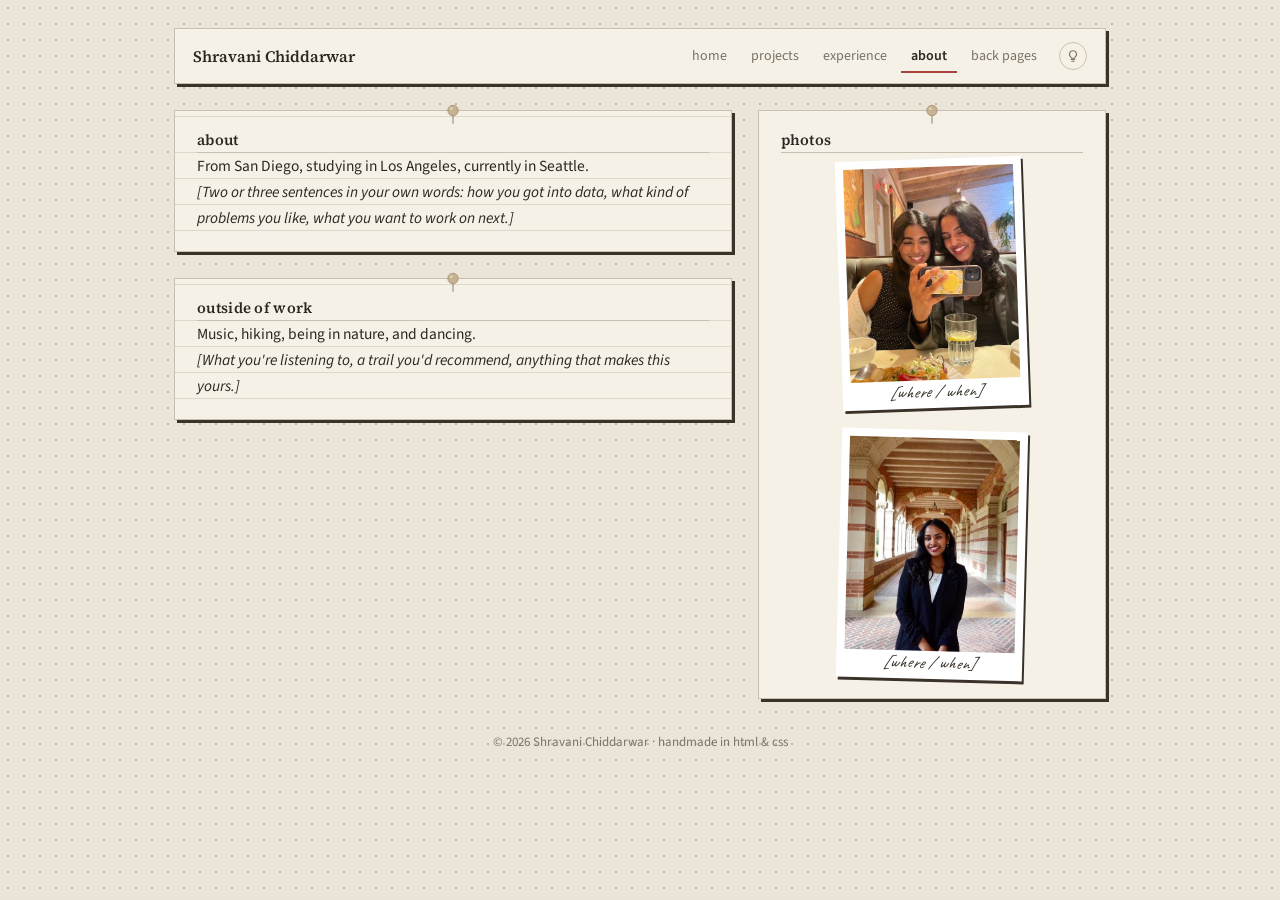
==== about.html @ a768813a "Site initialized: five pages, stylesheet, desk lamp, resume, photos Co-Authored-By: Claude Opus 5 <n" ====
<!DOCTYPE html>
<html lang="en">
<head>
  <meta charset="UTF-8">
  <meta name="viewport" content="width=device-width, initial-scale=1">
  <title>about · Shravani Chiddarwar</title>
  <meta name="description" content="Shravani Chiddarwar — Statistics & Data Science at UCLA. Projects, experience, and the back pages.">
  <link rel="preconnect" href="https://fonts.googleapis.com">
  <link rel="preconnect" href="https://fonts.gstatic.com" crossorigin>
  <link href="https://fonts.googleapis.com/css2?family=Source+Serif+4:opsz,wght@8..60,500;8..60,600&family=Source+Sans+3:ital,wght@0,400;0,500;0,600;1,400&family=Caveat:wght@500&display=swap" rel="stylesheet">
  <link rel="stylesheet" href="styles.css">
  <script src="theme.js"></script>
</head>
<body>
<div class="desk">

  <header class="bar">
    <a class="who" href="index.html">Shravani Chiddarwar</a>
    <nav aria-label="Site">
      <a href="index.html">home</a>
      <a href="projects.html">projects</a>
      <a href="experience.html">experience</a>
      <a href="about.html" aria-current="page">about</a>
      <a href="back-pages.html">back pages</a>
      <button class="lamp" id="lamp" type="button" aria-label="Toggle dark mode" title="Desk lamp">
        <svg viewBox="0 0 24 24" aria-hidden="true"><path d="M9 18h6M10 21h4M12 3a6 6 0 0 0-3.5 10.9c.6.5.9 1.2.9 2V16h5.2v-.1c0-.8.3-1.5.9-2A6 6 0 0 0 12 3z"/></svg>
      </button>
    </nav>
  </header>

  <main class="sheet">
    <div class="cols wide">
      <div class="stack">
        <section class="block">
          <h2>about</h2>
          <p>From San Diego, studying in Los Angeles, currently in Seattle.</p>
          <p><em>[Two or three sentences in your own words: how you got into data, what kind of problems you like, what you want to work on next.]</em></p>
        </section>
        <section class="block">
          <h2>outside of work</h2>
          <p>Music, hiking, being in nature, and dancing.</p>
          <p><em>[What you're listening to, a trail you'd recommend, anything that makes this yours.]</em></p>
        </section>
      </div>
      <section class="block plain">
        <h2>photos</h2>
        <div class="photos">
          <figure class="photo l"><img src="images/photo-1.jpg" alt=""><figcaption><em>[where / when]</em></figcaption></figure>
          <figure class="photo r"><img src="images/photo-2.jpg" alt="Shravani"><figcaption><em>[where / when]</em></figcaption></figure>
        </div>
      </section>
    </div>
  </main>

  <p class="colophon">© 2026 Shravani Chiddarwar · handmade in html &amp; css</p>
</div>
</body>
</html>
---- styles.css ----
/* ============================================================
   shravani-c · styles.css
   Hand-written CSS, no frameworks.

   The idea: ruled note sheets pinned to a dotted desk pad.
   Every page is a few "blocks" (one ruled sheet each) laid out
   on the desk, under one thin header strip that holds the nav.

   How to read this file:
     1. tokens   — every color lives here; change one, it changes everywhere
     2. base     — body, links, headings
     3. desk     — the dotted background and page width
     4. bar      — the header strip with the nav
     5. block    — the ruled sheet, the pin, the title underline
     6. layouts  — how blocks sit next to each other
     7. pieces   — lists, cards, photos used inside blocks
     8. mobile   — what changes on narrow screens
   ============================================================ */


/* ---- 1. tokens ------------------------------------------------
   Light is the default. The dark block below only redefines the
   same names, so nothing else in the file needs to know about
   dark mode. The desk lamp (theme.js) sets data-theme on <html>. */
:root {
  color-scheme: light;
  --desk:   #ebe5d9;   /* the desk pad */
  --dot:    #c4b9a6;   /* the dots on it */
  --paper:  #f6f1e7;   /* a sheet */
  --line:   #dfd7c9;   /* the rules on a sheet */
  --edge:   #c9bfae;   /* sheet border, title underline */
  --ink:    #2b2823;   /* text */
  --mute:   #7a7267;   /* secondary text */
  --pen:    #a8433d;   /* links, the active nav mark */
  --card:   #f1eadc;   /* nav hover */
  --shadow: #3a3128;   /* the hard drop shadow */
}

[data-theme="dark"] {
  color-scheme: dark;
  --desk:   #1a1816;
  --dot:    #34302b;
  --paper:  #26231f;
  --line:   #35312b;
  --edge:   #3f3a33;
  --ink:    #ebe5d8;
  --mute:   #a39a8c;
  --pen:    #e0857c;
  --card:   #2c2823;
  --shadow: #000000;
}


/* ---- 2. base ----------------------------------------------------
   One number matters more than any other here: line-height 26px.
   The rules on every sheet are also 26px apart, so text sits on
   the lines. Anything inside a block should keep to 26px rows. */
* { box-sizing: border-box; }

body {
  margin: 0;
  color: var(--ink);
  font-family: "Source Sans 3", system-ui, sans-serif;
  font-size: 15.5px;
  line-height: 26px;
}

img { max-width: 100%; display: block; }

a { color: var(--pen); text-decoration: underline; text-decoration-thickness: 1px; text-underline-offset: 3px; }
a:hover { color: var(--ink); }
:focus-visible { outline: 2px solid var(--pen); outline-offset: 2px; }

h1, h2, h3 { font-family: "Source Serif 4", Georgia, serif; font-weight: 600; margin: 0; text-wrap: balance; }
p { margin: 0; }
.mute { color: var(--mute); }
.small { font-size: 14px; }


/* ---- 3. desk ----------------------------------------------------
   The dotted pad is one tiny radial gradient (a dot) repeated
   every 16px. Change 16px for a denser or sparser grid, 1px for
   bigger dots. */
body {
  background-color: var(--desk);
  background-image: radial-gradient(var(--dot) 1px, transparent 1.4px);
  background-size: 16px 16px;
}

.desk { max-width: 980px; margin: 0 auto; padding: 28px 24px 40px; }


/* ---- 4. bar (header + nav) -------------------------------------- */
.bar {
  display: flex; justify-content: space-between; align-items: center; gap: 16px; flex-wrap: wrap;
  padding: 10px 18px; margin-bottom: 26px;
  background: var(--paper); border: 1px solid var(--edge); box-shadow: 3px 3px 0 var(--shadow);
}
.bar .who { font-family: "Source Serif 4", Georgia, serif; font-weight: 600; font-size: 16px; color: var(--ink); text-decoration: none; }
.bar nav { display: flex; align-items: center; gap: 4px; }
.bar nav a { color: var(--mute); text-decoration: none; font-size: 14px; padding: 4px 10px; border-radius: 3px; }
.bar nav a:hover { color: var(--ink); background: var(--card); }
/* aria-current="page" is set by hand in each html file on its own link */
.bar nav a[aria-current="page"] { color: var(--ink); font-weight: 600; box-shadow: inset 0 -2px 0 var(--pen); border-radius: 0; }

/* the desk lamp = dark mode toggle */
.lamp {
  border: 1px solid var(--edge); background: transparent; color: var(--mute);
  border-radius: 999px; width: 28px; height: 28px; margin-left: 8px;
  display: inline-grid; place-items: center; cursor: pointer;
}
.lamp svg { width: 14px; height: 14px; fill: none; stroke: currentColor; stroke-width: 1.8; stroke-linecap: round; }


/* ---- 5. block (one ruled sheet) --------------------------------
   The rules: a repeating gradient, transparent for 25px then a
   1px line, so one line every 26px. background-position 16px
   matches the top padding so the first line sits under the title. */
.block {
  position: relative;
  background: var(--paper); border: 1px solid var(--edge); box-shadow: 3px 3px 0 var(--shadow);
  padding: 16px 22px 20px;
  background-image: repeating-linear-gradient(transparent 0 25px, var(--line) 25px 26px);
  background-position: 0 16px;
}
.block.plain { background-image: none; }   /* for blocks that hold photos */

/* the push pin: a small inline SVG, brass so it sits in the beige */
.block::before {
  content: ""; position: absolute; top: -8px; left: 50%; width: 16px; height: 22px; margin-left: -8px;
  pointer-events: none; opacity: .9;
  background: url("data:image/svg+xml,%3Csvg xmlns='http://www.w3.org/2000/svg' viewBox='0 0 20 26'%3E%3Cpath d='M10 12v12' stroke='%238a8073' stroke-width='1.4' stroke-linecap='round'/%3E%3Ccircle cx='10' cy='8' r='6.5' fill='%23c2ad8a'/%3E%3Ccircle cx='10' cy='8' r='6.5' fill='none' stroke='%239b8766' stroke-width='1'/%3E%3Ccircle cx='7.8' cy='5.8' r='1.8' fill='%23e6d7bb' opacity='.9'/%3E%3C/svg%3E") no-repeat center / contain;
}

/* block title: 25px of text + 1px underline = exactly one 26px row,
   so the underline lands on the first rule */
.block > h2 { font-size: 15px; line-height: 25px; letter-spacing: .02em; border-bottom: 1px solid var(--edge); }
.block > h2 small { font-weight: 400; color: var(--mute); font-family: "Source Sans 3", system-ui, sans-serif; margin-left: 8px; font-size: 13px; letter-spacing: 0; }
.block h1 { font-size: 22px; line-height: 26px; }


/* ---- 6. layouts ---------------------------------------------------
   .sheet stacks blocks vertically with a 26px gap.
   .cols puts blocks side by side; .wide makes the left one bigger. */
.sheet { display: grid; gap: 26px; }
.cols  { display: grid; gap: 26px; grid-template-columns: 1fr 1fr; align-items: start; }
.cols.wide { grid-template-columns: 1.6fr 1fr; }
.stack { display: grid; gap: 26px; }
.cards { display: grid; grid-template-columns: repeat(2, minmax(0, 1fr)); gap: 26px; }
.cards.one { grid-template-columns: 1fr; }   /* experience: one per row */


/* ---- 7. pieces ------------------------------------------------ */

/* dotted-leader list: name ....... tag */
.toc { list-style: none; margin: 0; padding: 0; }
.toc li { display: flex; align-items: baseline; gap: 8px; line-height: 26px; }
.toc li::after { content: ""; flex: 1; border-bottom: 1px dotted var(--mute); order: 2; margin: 0 4px; }
.toc li a { order: 1; text-decoration: none; }
.toc li span { order: 3; color: var(--mute); font-size: 13px; }

/* key : value list */
.ledger { list-style: none; margin: 0; padding: 0; }
.ledger li { display: grid; grid-template-columns: 84px 1fr; gap: 12px; line-height: 26px; }
.ledger .k { color: var(--mute); }

/* dated log */
.log { list-style: none; margin: 0; padding: 0; }
.log li { display: grid; grid-template-columns: 96px 1fr; gap: 12px; line-height: 26px; font-size: 14.5px; }
.log time { color: var(--mute); font-variant-numeric: tabular-nums; font-size: 13px; }

/* a card is a block with a label, a title, a paragraph, and tools */
.card { display: flex; flex-direction: column; transition: transform .12s ease; }
.card:hover { transform: translateY(-2px); }
.card .kind { font-size: 12px; letter-spacing: .08em; text-transform: uppercase; color: var(--mute); line-height: 26px; }
.card h3 { font-size: 17px; line-height: 26px; }
.card p { font-size: 14.5px; flex: 1; }
.card .tools { font-size: 13px; color: var(--mute); line-height: 26px; }
.card .tools b { color: var(--pen); font-weight: 600; }

/* taped photos */
.photos { display: flex; gap: 22px; flex-wrap: wrap; justify-content: center; padding-top: 6px; }
.photo { position: relative; background: #fff; padding: 8px 8px 28px; box-shadow: 2px 3px 0 var(--shadow); margin: 0; }
.photo img { aspect-ratio: 4 / 5; object-fit: cover; width: 170px; }
.photo figcaption { font-family: Caveat, cursive; font-size: 17px; text-align: center; color: #3b342b; position: absolute; left: 0; right: 0; bottom: 3px; }
.photo.l { transform: rotate(-2deg); }
.photo.r { transform: rotate(1.5deg); }

.colophon { text-align: center; color: var(--mute); font-size: 13px; margin-top: 30px; }


/* ---- 8. mobile ------------------------------------------------ */
@media (prefers-reduced-motion: reduce) { * { transition: none !important; } }

@media (max-width: 760px) {
  .desk { padding: 16px 14px 32px; }
  .cols, .cols.wide, .cards { grid-template-columns: 1fr; }
  .bar nav a { padding: 4px 7px; font-size: 13.5px; }
}
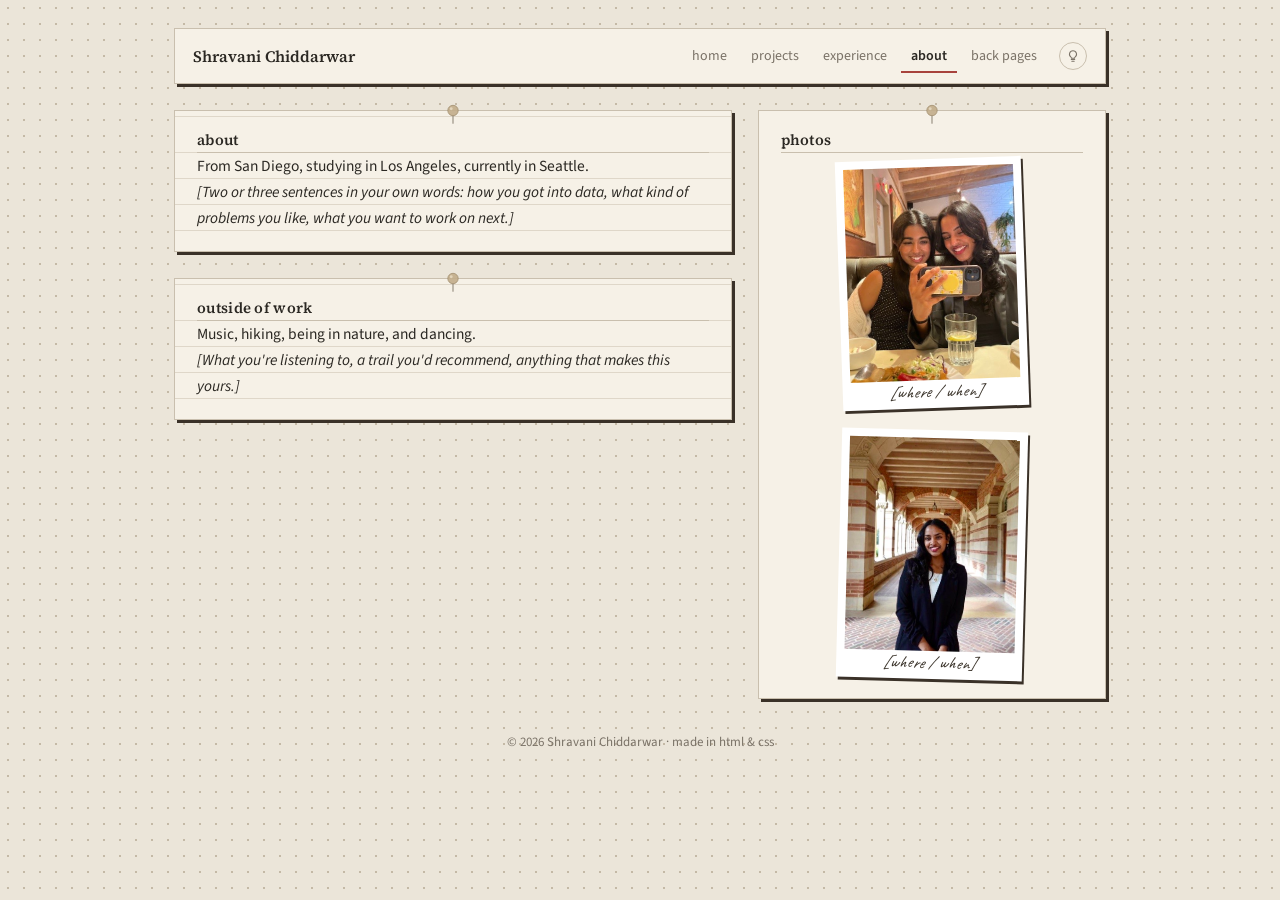
==== commit 84f8c899: "Home: under-construction line; colophon says made, not handmade Co-Authored-By: Claude Opus 5 <norep" ====
--- a/about.html
+++ b/about.html
@@ -52,7 +52,7 @@
     </div>
   </main>
 
-  <p class="colophon">© 2026 Shravani Chiddarwar · handmade in html &amp; css</p>
+  <p class="colophon">© 2026 Shravani Chiddarwar · made in html &amp; css</p>
 </div>
 </body>
 </html>
--- a/styles.css
+++ b/styles.css
@@ -97,8 +97,8 @@
   background: var(--paper); border: 1px solid var(--edge); box-shadow: 3px 3px 0 var(--shadow);
 }
 .bar .who { font-family: "Source Serif 4", Georgia, serif; font-weight: 600; font-size: 16px; color: var(--ink); text-decoration: none; }
-.bar nav { display: flex; align-items: center; gap: 4px; }
-.bar nav a { color: var(--mute); text-decoration: none; font-size: 14px; padding: 4px 10px; border-radius: 3px; }
+.bar nav { display: flex; align-items: center; gap: 4px; flex-wrap: wrap; }
+.bar nav a { color: var(--mute); text-decoration: none; font-size: 14px; padding: 4px 10px; border-radius: 3px; white-space: nowrap; }
 .bar nav a:hover { color: var(--ink); background: var(--card); }
 /* aria-current="page" is set by hand in each html file on its own link */
 .bar nav a[aria-current="page"] { color: var(--ink); font-weight: 600; box-shadow: inset 0 -2px 0 var(--pen); border-radius: 0; }
@@ -136,7 +136,7 @@
    so the underline lands on the first rule */
 .block > h2 { font-size: 15px; line-height: 25px; letter-spacing: .02em; border-bottom: 1px solid var(--edge); }
 .block > h2 small { font-weight: 400; color: var(--mute); font-family: "Source Sans 3", system-ui, sans-serif; margin-left: 8px; font-size: 13px; letter-spacing: 0; }
-.block h1 { font-size: 22px; line-height: 26px; }
+.block h1 { font-size: 18px; line-height: 26px; }
 
 
 /* ---- 6. layouts ---------------------------------------------------
@@ -164,12 +164,37 @@
 .ledger li { display: grid; grid-template-columns: 84px 1fr; gap: 12px; line-height: 26px; }
 .ledger .k { color: var(--mute); }
 
+/* "on my desk" list: a highlighted role, the place after it, one line under.
+   No borders or extra rules; the paper's own lines separate entries.
+   --hi is the highlighter; it's defined here because only this uses it. */
+.recent { list-style: none; margin: 0; padding: 0; --hi: #efe2a3; }
+[data-theme="dark"] .recent { --hi: #5d5330; }
+.recent li { display: grid; padding-bottom: 26px; }
+.recent li:last-child { padding-bottom: 0; }
+.recent .chip { line-height: 26px; color: var(--mute); }
+.recent .chip strong {
+  color: var(--ink); font-weight: 600;
+  background: linear-gradient(transparent 20%, var(--hi) 20%, var(--hi) 88%, transparent 88%);
+  padding: 0 4px; margin-left: -4px;
+}
+.recent li > span:last-child:not(.chip) { color: var(--mute); }
+
 /* dated log */
 .log { list-style: none; margin: 0; padding: 0; }
 .log li { display: grid; grid-template-columns: 96px 1fr; gap: 12px; line-height: 26px; font-size: 14.5px; }
 .log time { color: var(--mute); font-variant-numeric: tabular-nums; font-size: 13px; }
 
-/* a card is a block with a label, a title, a paragraph, and tools */
+/* a card is a block with a label, a title, a paragraph, and tools.
+   On the projects page a card is a <details>: the <summary> (label, title,
+   one-line gist) always shows; the story and tools open on click. */
+.card summary { list-style: none; cursor: pointer; position: relative; padding-right: 22px; }
+.card summary::-webkit-details-marker { display: none; }
+.card summary::after { content: "+"; position: absolute; right: 0; top: 0; line-height: 26px; color: var(--mute); font-size: 18px; }
+.card[open] summary::after { content: "–"; }
+.card summary:focus-visible { outline: 2px solid var(--pen); outline-offset: 4px; }
+.card .t { display: block; font-family: "Source Serif 4", Georgia, serif; font-weight: 600; font-size: 17px; line-height: 26px; }
+.card .gist { display: block; color: var(--mute); font-size: 14.5px; line-height: 26px; }
+
 .card { display: flex; flex-direction: column; transition: transform .12s ease; }
 .card:hover { transform: translateY(-2px); }
 .card .kind { font-size: 12px; letter-spacing: .08em; text-transform: uppercase; color: var(--mute); line-height: 26px; }
@@ -186,6 +211,10 @@
 .photo.l { transform: rotate(-2deg); }
 .photo.r { transform: rotate(1.5deg); }
 
+/* the "under construction" line: a little traffic cone drawn in ink */
+.wip { display: flex; align-items: center; justify-content: center; gap: 8px; color: var(--mute); font-size: 13.5px; }
+.wip svg { width: 18px; height: 18px; fill: none; stroke: var(--pen); stroke-width: 1.6; stroke-linejoin: round; stroke-linecap: round; flex: none; }
+
 .colophon { text-align: center; color: var(--mute); font-size: 13px; margin-top: 30px; }
 
 
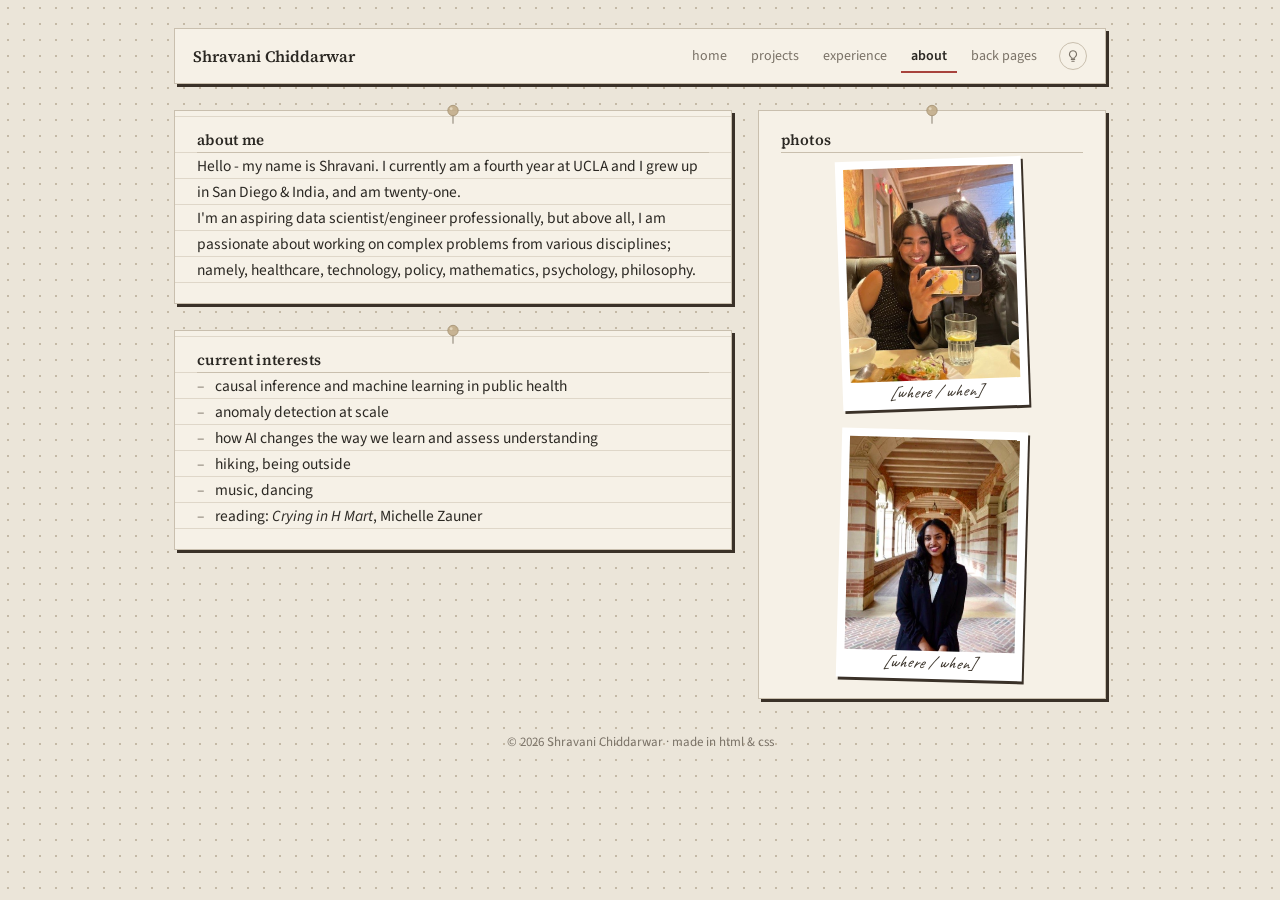
==== commit 6b7fe59a: "Experience in one or two sentences each; lab work named; about me and current interests Co-Authored-" ====
--- a/about.html
+++ b/about.html
@@ -31,16 +31,22 @@
   <main class="sheet">
     <div class="cols wide">
       <div class="stack">
-        <section class="block">
-          <h2>about</h2>
-          <p>From San Diego, studying in Los Angeles, currently in Seattle.</p>
-          <p><em>[Two or three sentences in your own words: how you got into data, what kind of problems you like, what you want to work on next.]</em></p>
-        </section>
-        <section class="block">
-          <h2>outside of work</h2>
-          <p>Music, hiking, being in nature, and dancing.</p>
-          <p><em>[What you're listening to, a trail you'd recommend, anything that makes this yours.]</em></p>
-        </section>
+      <section class="block">
+        <h2>about me</h2>
+        <p>Hello - my name is Shravani. I currently am a fourth year at UCLA and I grew up in San Diego &amp; India, and am twenty-one.</p>
+        <p>I'm an aspiring data scientist/engineer professionally, but above all, I am passionate about working on complex problems from various disciplines; namely, healthcare, technology, policy, mathematics, psychology, philosophy.</p>
+      </section>
+      <section class="block">
+        <h2>current interests</h2>
+        <ul class="list">
+          <li>causal inference and machine learning in public health</li>
+          <li>anomaly detection at scale</li>
+          <li>how AI changes the way we learn and assess understanding</li>
+          <li>hiking, being outside</li>
+          <li>music, dancing</li>
+          <li>reading: <em>Crying in H Mart</em>, Michelle Zauner</li>
+        </ul>
+      </section>
       </div>
       <section class="block plain">
         <h2>photos</h2>
--- a/styles.css
+++ b/styles.css
@@ -179,6 +179,11 @@
 }
 .recent li > span:last-child:not(.chip) { color: var(--mute); }
 
+/* plain list: one item per ruled line, a short dash in the margin */
+.list { list-style: none; margin: 0; padding: 0; }
+.list li { line-height: 26px; padding-left: 18px; position: relative; }
+.list li::before { content: "–"; position: absolute; left: 0; color: var(--mute); }
+
 /* dated log */
 .log { list-style: none; margin: 0; padding: 0; }
 .log li { display: grid; grid-template-columns: 96px 1fr; gap: 12px; line-height: 26px; font-size: 14.5px; }
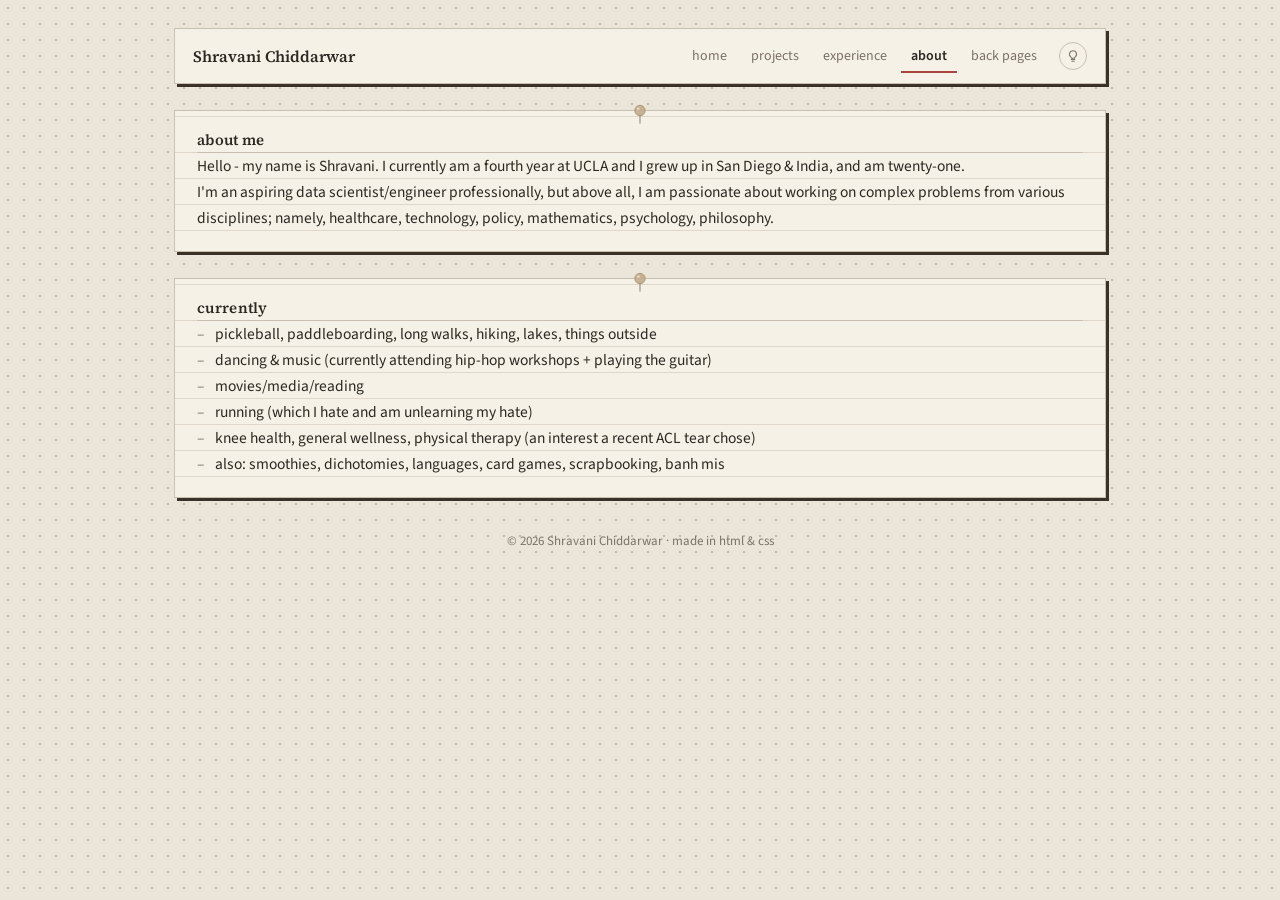
==== commit fb424b8e: "About: 'currently' list in her words; photos off until she picks some Co-Authored-By: Claude Opus 5 " ====
--- a/about.html
+++ b/about.html
@@ -29,31 +29,22 @@
   </header>
 
   <main class="sheet">
-    <div class="cols wide">
-      <div class="stack">
+    <div class="stack">
       <section class="block">
         <h2>about me</h2>
         <p>Hello - my name is Shravani. I currently am a fourth year at UCLA and I grew up in San Diego &amp; India, and am twenty-one.</p>
         <p>I'm an aspiring data scientist/engineer professionally, but above all, I am passionate about working on complex problems from various disciplines; namely, healthcare, technology, policy, mathematics, psychology, philosophy.</p>
       </section>
       <section class="block">
-        <h2>current interests</h2>
+        <h2>currently</h2>
         <ul class="list">
-          <li>causal inference and machine learning in public health</li>
-          <li>anomaly detection at scale</li>
-          <li>how AI changes the way we learn and assess understanding</li>
-          <li>hiking, being outside</li>
-          <li>music, dancing</li>
-          <li>reading: <em>Crying in H Mart</em>, Michelle Zauner</li>
+          <li>pickleball, paddleboarding, long walks, hiking, lakes, things outside</li>
+          <li>dancing &amp; music (currently attending hip-hop workshops + playing the guitar)</li>
+          <li>movies/media/reading</li>
+          <li>running (which I hate and am unlearning my hate)</li>
+          <li>knee health, general wellness, physical therapy (an interest a recent ACL tear chose)</li>
+          <li>also: smoothies, dichotomies, languages, card games, scrapbooking, banh mis</li>
         </ul>
-      </section>
-      </div>
-      <section class="block plain">
-        <h2>photos</h2>
-        <div class="photos">
-          <figure class="photo l"><img src="images/photo-1.jpg" alt=""><figcaption><em>[where / when]</em></figcaption></figure>
-          <figure class="photo r"><img src="images/photo-2.jpg" alt="Shravani"><figcaption><em>[where / when]</em></figcaption></figure>
-        </div>
       </section>
     </div>
   </main>
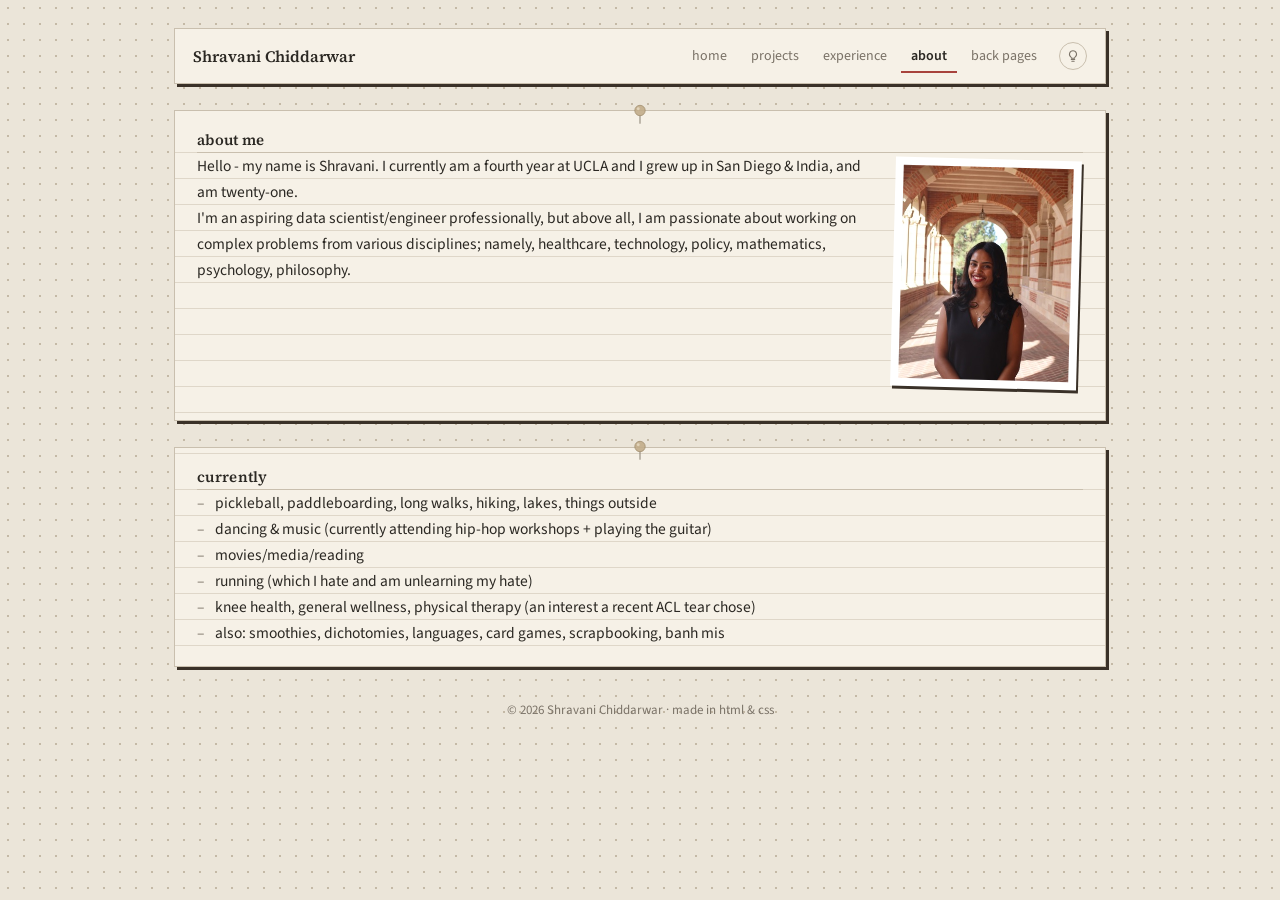
==== commit 2af2ea4a: "About: headshot beside the intro, centered on phones Co-Authored-By: Claude Opus 5.5 <noreply@anthro" ====
--- a/about.html
+++ b/about.html
@@ -30,8 +30,9 @@
 
   <main class="sheet">
     <div class="stack">
-      <section class="block">
+      <section class="block has-photo">
         <h2>about me</h2>
+        <figure class="photo r side"><img src="images/headshot.jpg" alt="Shravani Chiddarwar"></figure>
         <p>Hello - my name is Shravani. I currently am a fourth year at UCLA and I grew up in San Diego &amp; India, and am twenty-one.</p>
         <p>I'm an aspiring data scientist/engineer professionally, but above all, I am passionate about working on complex problems from various disciplines; namely, healthcare, technology, policy, mathematics, psychology, philosophy.</p>
       </section>
--- a/styles.css
+++ b/styles.css
@@ -137,6 +137,8 @@
 .block > h2 { font-size: 15px; line-height: 25px; letter-spacing: .02em; border-bottom: 1px solid var(--edge); }
 .block > h2 small { font-weight: 400; color: var(--mute); font-family: "Source Sans 3", system-ui, sans-serif; margin-left: 8px; font-size: 13px; letter-spacing: 0; }
 .block h1 { font-size: 18px; line-height: 26px; }
+/* a page's own title, when it opens a block, looks exactly like a block label */
+.block > h1:first-child { font-size: 15px; line-height: 25px; letter-spacing: .02em; border-bottom: 1px solid var(--edge); }
 
 
 /* ---- 6. layouts ---------------------------------------------------
@@ -215,6 +217,8 @@
 .photo figcaption { font-family: Caveat, cursive; font-size: 17px; text-align: center; color: #3b342b; position: absolute; left: 0; right: 0; bottom: 3px; }
 .photo.l { transform: rotate(-2deg); }
 .photo.r { transform: rotate(1.5deg); }
+.photo.side { float: right; margin: 6px 4px 12px 22px; padding-bottom: 8px; }
+.block.has-photo { display: flow-root; }   /* block grows to fit the floated photo */
 
 /* the "under construction" line: a little traffic cone drawn in ink */
 .wip { display: flex; align-items: center; justify-content: center; gap: 8px; color: var(--mute); font-size: 13.5px; }
@@ -230,4 +234,5 @@
   .desk { padding: 16px 14px 32px; }
   .cols, .cols.wide, .cards { grid-template-columns: 1fr; }
   .bar nav a { padding: 4px 7px; font-size: 13.5px; }
-}
+  .photo.side { float: none; width: max-content; margin: 8px auto 16px; }
+}
